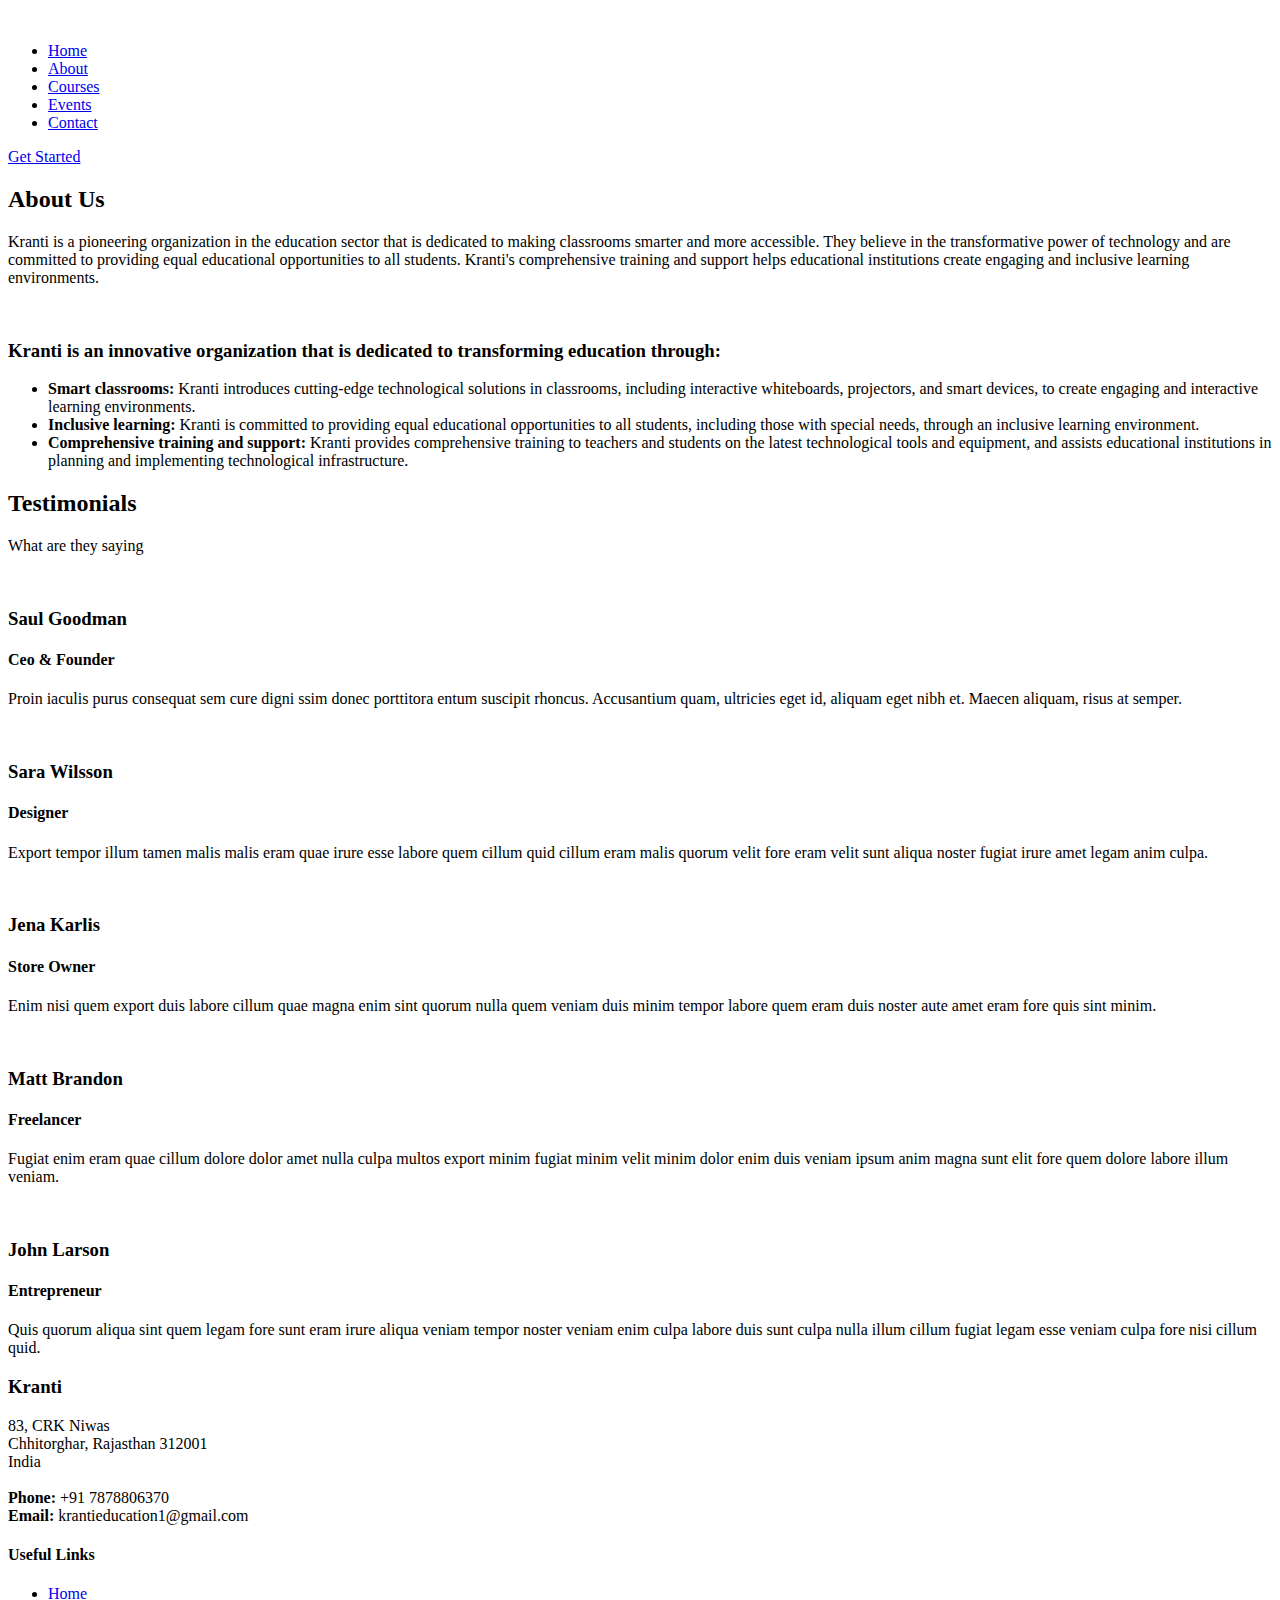
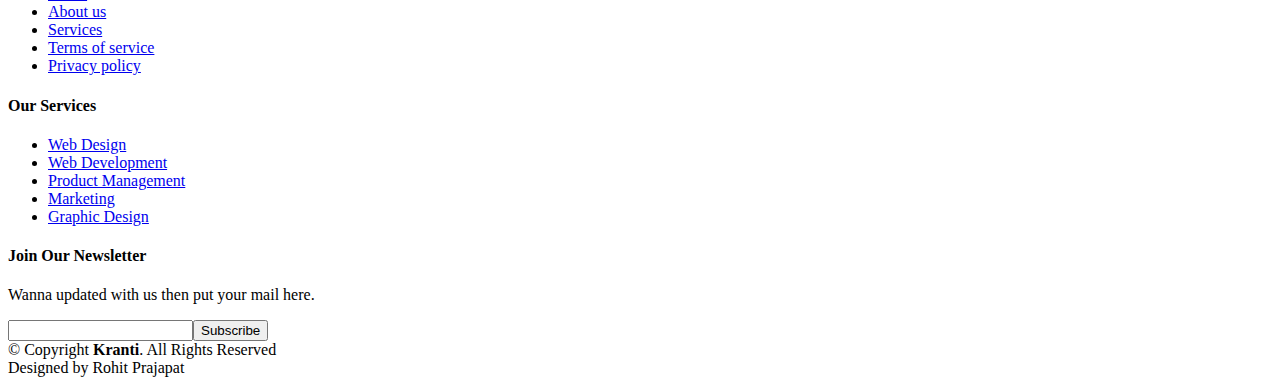
==== about.html @ 943b5983 "Add files via upload" ====
<!DOCTYPE html>
<html lang="en">

<head>
  <meta charset="utf-8">
  <meta content="width=device-width, initial-scale=1.0" name="viewport">

  <title>About</title>
  <meta content="" name="description">
  <meta content="" name="keywords">

  <!-- Favicons -->
  <link href="assets/img/favicon.png" rel="icon">
  <link href="assets/img/apple-touch-icon.png" rel="apple-touch-icon">

  <!-- Google Fonts -->
  <link href="https://fonts.googleapis.com/css?family=Open+Sans:300,300i,400,400i,600,600i,700,700i|Raleway:300,300i,400,400i,500,500i,600,600i,700,700i|Poppins:300,300i,400,400i,500,500i,600,600i,700,700i" rel="stylesheet">

  <!-- Vendor CSS Files -->
  <link href="assets/vendor/animate.css/animate.min.css" rel="stylesheet">
  <link href="assets/vendor/aos/aos.css" rel="stylesheet">
  <link href="assets/vendor/bootstrap/css/bootstrap.min.css" rel="stylesheet">
  <link href="assets/vendor/bootstrap-icons/bootstrap-icons.css" rel="stylesheet">
  <link href="assets/vendor/boxicons/css/boxicons.min.css" rel="stylesheet">
  <link href="assets/vendor/remixicon/remixicon.css" rel="stylesheet">
  <link href="assets/vendor/swiper/swiper-bundle.min.css" rel="stylesheet">

  <!-- Template Main CSS File -->
  <link href="assets/css/style.css" rel="stylesheet">

  <!-- =======================================================
  * Template Name: Kranti - v4.10.0
  * Template URL: https://bootstrapmade.com/Kranti-free-education-bootstrap-theme/
  * Author: BootstrapMade.com
  * License: https://bootstrapmade.com/license/
  ======================================================== -->
</head>

<body>

  <!-- ======= Header ======= -->
  <header id="header" class="fixed-top">
    <div class="container d-flex align-items-center">

      <!-- <h1 class="logo me-auto"><a href="index.html">Kranti</a></h1> -->
      <!-- Uncomment below if you prefer to use an image logo -->
      <a href="index.html" class="logo me-auto"><img src="assets/img/logo.png" alt="" class="img-fluid"></a>

      <nav id="navbar" class="navbar order-last order-lg-0">
        <ul>
          <li><a href="index.html">Home</a></li>
          <li><a class="active" href="about.html">About</a></li>
          <li><a href="courses.html">Courses</a></li>
          <!-- <li><a href="trainers.html">Trainers</a></li> -->
          <li><a href="events.html">Events</a></li>
          <!-- <li><a href="pricing.html">Pricing</a></li> -->

          <!-- <li class="dropdown"><a href="#"><span>Drop Down</span> <i class="bi bi-chevron-down"></i></a>
            <ul>
              <li><a href="#">Drop Down 1</a></li>
              <li class="dropdown"><a href="#"><span>Deep Drop Down</span> <i class="bi bi-chevron-right"></i></a>
                <ul>
                  <li><a href="#">Deep Drop Down 1</a></li>
                  <li><a href="#">Deep Drop Down 2</a></li>
                  <li><a href="#">Deep Drop Down 3</a></li>
                  <li><a href="#">Deep Drop Down 4</a></li>
                  <li><a href="#">Deep Drop Down 5</a></li>
                </ul>
              </li>
              <li><a href="#">Drop Down 2</a></li>
              <li><a href="#">Drop Down 3</a></li>
              <li><a href="#">Drop Down 4</a></li>
            </ul>
          </li> -->
          <li><a href="contact.html">Contact</a></li>
        </ul>
        <i class="bi bi-list mobile-nav-toggle"></i>
      </nav><!-- .navbar -->

      <a href="courses.html" class="get-started-btn">Get Started</a>

    </div>
  </header><!-- End Header -->

  <main id="main">
    <!-- ======= Breadcrumbs ======= -->
    <div class="breadcrumbs" data-aos="fade-in">
      <div class="container">
        <h2>About Us</h2>
        <p>Kranti is a pioneering organization in the education sector that is dedicated to making classrooms smarter and more accessible. They believe in the transformative power of technology and are committed to providing equal educational opportunities to all students. Kranti's comprehensive training and support helps educational institutions create engaging and inclusive learning environments.</p>
      </div>
    </div><!-- End Breadcrumbs -->

    <!-- ======= About Section ======= -->
    <section id="about" class="about">
      <div class="container" data-aos="fade-up">

        <div class="row">
          <div class="col-lg-6 order-1 order-lg-2" data-aos="fade-left" data-aos-delay="100">
            <img src="assets/img/about.jpg" class="img-fluid" alt="">
          </div>
          <div class="col-lg-6 pt-4 pt-lg-0 order-2 order-lg-1 content">
            <h3>Kranti is an innovative organization that is dedicated to transforming education through:</h3>
            <p class="fst-italic">
              
            </p>
            <ul>
              <li><i class="bi bi-check-circle"></i> <b>Smart classrooms:</b> Kranti introduces cutting-edge technological solutions in classrooms, including interactive whiteboards, projectors, and smart devices, to create engaging and interactive learning environments.</li>
              <li><i class="bi bi-check-circle"></i> <b>Inclusive learning:</b> Kranti is committed to providing equal educational opportunities to all students, including those with special needs, through an inclusive learning environment.</li>
              <li><i class="bi bi-check-circle"></i> <b>Comprehensive training and support:</b> Kranti provides comprehensive training to teachers and students on the latest technological tools and equipment, and assists educational institutions in planning and implementing technological infrastructure.</li>
            </ul>
            <!-- <p>
              Ullamco laboris nisi ut aliquip ex ea commodo consequat. Duis aute irure dolor in reprehenderit in voluptate
            </p> -->

          </div>
        </div>

      </div>
    </section><!-- End About Section -->

    <!-- ======= Counts Section ======= -->
    <!-- <section id="counts" class="counts section-bg">
      <div class="container">

        <div class="row counters">

          <div class="col-lg-3 col-6 text-center">
            <span data-purecounter-start="0" data-purecounter-end="1232" data-purecounter-duration="1" class="purecounter"></span>
            <p>Students</p>
          </div>

          <div class="col-lg-3 col-6 text-center">
            <span data-purecounter-start="0" data-purecounter-end="64" data-purecounter-duration="1" class="purecounter"></span>
            <p>Courses</p>
          </div>

          <div class="col-lg-3 col-6 text-center">
            <span data-purecounter-start="0" data-purecounter-end="42" data-purecounter-duration="1" class="purecounter"></span>
            <p>Events</p>
          </div>

          <div class="col-lg-3 col-6 text-center">
            <span data-purecounter-start="0" data-purecounter-end="15" data-purecounter-duration="1" class="purecounter"></span>
            <p>Trainers</p>
          </div>

        </div>

      </div>
    </section>End Counts Section -->

    <!-- ======= Testimonials Section ======= -->
    <section id="testimonials" class="testimonials">
      <div class="container" data-aos="fade-up">

        <div class="section-title">
          <h2>Testimonials</h2>
          <p>What are they saying</p>
        </div>

        <div class="testimonials-slider swiper" data-aos="fade-up" data-aos-delay="100">
          <div class="swiper-wrapper">

            <div class="swiper-slide">
              <div class="testimonial-wrap">
                <div class="testimonial-item">
                  <img src="assets/img/testimonials/testimonials-1.jpg" class="testimonial-img" alt="">
                  <h3>Saul Goodman</h3>
                  <h4>Ceo &amp; Founder</h4>
                  <p>
                    <i class="bx bxs-quote-alt-left quote-icon-left"></i>
                    Proin iaculis purus consequat sem cure digni ssim donec porttitora entum suscipit rhoncus. Accusantium quam, ultricies eget id, aliquam eget nibh et. Maecen aliquam, risus at semper.
                    <i class="bx bxs-quote-alt-right quote-icon-right"></i>
                  </p>
                </div>
              </div>
            </div><!-- End testimonial item -->

            <div class="swiper-slide">
              <div class="testimonial-wrap">
                <div class="testimonial-item">
                  <img src="assets/img/testimonials/testimonials-2.jpg" class="testimonial-img" alt="">
                  <h3>Sara Wilsson</h3>
                  <h4>Designer</h4>
                  <p>
                    <i class="bx bxs-quote-alt-left quote-icon-left"></i>
                    Export tempor illum tamen malis malis eram quae irure esse labore quem cillum quid cillum eram malis quorum velit fore eram velit sunt aliqua noster fugiat irure amet legam anim culpa.
                    <i class="bx bxs-quote-alt-right quote-icon-right"></i>
                  </p>
                </div>
              </div>
            </div><!-- End testimonial item -->

            <div class="swiper-slide">
              <div class="testimonial-wrap">
                <div class="testimonial-item">
                  <img src="assets/img/testimonials/testimonials-3.jpg" class="testimonial-img" alt="">
                  <h3>Jena Karlis</h3>
                  <h4>Store Owner</h4>
                  <p>
                    <i class="bx bxs-quote-alt-left quote-icon-left"></i>
                    Enim nisi quem export duis labore cillum quae magna enim sint quorum nulla quem veniam duis minim tempor labore quem eram duis noster aute amet eram fore quis sint minim.
                    <i class="bx bxs-quote-alt-right quote-icon-right"></i>
                  </p>
                </div>
              </div>
            </div><!-- End testimonial item -->

            <div class="swiper-slide">
              <div class="testimonial-wrap">
                <div class="testimonial-item">
                  <img src="assets/img/testimonials/testimonials-4.jpg" class="testimonial-img" alt="">
                  <h3>Matt Brandon</h3>
                  <h4>Freelancer</h4>
                  <p>
                    <i class="bx bxs-quote-alt-left quote-icon-left"></i>
                    Fugiat enim eram quae cillum dolore dolor amet nulla culpa multos export minim fugiat minim velit minim dolor enim duis veniam ipsum anim magna sunt elit fore quem dolore labore illum veniam.
                    <i class="bx bxs-quote-alt-right quote-icon-right"></i>
                  </p>
                </div>
              </div>
            </div><!-- End testimonial item -->

            <div class="swiper-slide">
              <div class="testimonial-wrap">
                <div class="testimonial-item">
                  <img src="assets/img/testimonials/testimonials-5.jpg" class="testimonial-img" alt="">
                  <h3>John Larson</h3>
                  <h4>Entrepreneur</h4>
                  <p>
                    <i class="bx bxs-quote-alt-left quote-icon-left"></i>
                    Quis quorum aliqua sint quem legam fore sunt eram irure aliqua veniam tempor noster veniam enim culpa labore duis sunt culpa nulla illum cillum fugiat legam esse veniam culpa fore nisi cillum quid.
                    <i class="bx bxs-quote-alt-right quote-icon-right"></i>
                  </p>
                </div>
              </div>
            </div><!-- End testimonial item -->

          </div>
          <div class="swiper-pagination"></div>
        </div>

      </div>
    </section><!-- End Testimonials Section -->

  </main><!-- End #main -->

  <!-- ======= Footer ======= -->
  <footer id="footer">

    <div class="footer-top">
      <div class="container">
        <div class="row">

          <div class="col-lg-3 col-md-6 footer-contact">
            <h3>Kranti</h3>
            <p>
              83, CRK Niwas <br>
              Chhitorghar, Rajasthan 312001<br>
              India <br><br>
              <strong>Phone:</strong> +91 7878806370<br>
              <strong>Email:</strong> krantieducation1@gmail.com<br>
            </p>
          </div>

          <div class="col-lg-2 col-md-6 footer-links">
            <h4>Useful Links</h4>
            <ul>
              <li><i class="bx bx-chevron-right"></i> <a href="#">Home</a></li>
              <li><i class="bx bx-chevron-right"></i> <a href="#">About us</a></li>
              <li><i class="bx bx-chevron-right"></i> <a href="#">Services</a></li>
              <li><i class="bx bx-chevron-right"></i> <a href="#">Terms of service</a></li>
              <li><i class="bx bx-chevron-right"></i> <a href="#">Privacy policy</a></li>
            </ul>
          </div>

          <div class="col-lg-3 col-md-6 footer-links">
            <h4>Our Services</h4>
            <ul>
              <li><i class="bx bx-chevron-right"></i> <a href="#">Web Design</a></li>
              <li><i class="bx bx-chevron-right"></i> <a href="#">Web Development</a></li>
              <li><i class="bx bx-chevron-right"></i> <a href="#">Product Management</a></li>
              <li><i class="bx bx-chevron-right"></i> <a href="#">Marketing</a></li>
              <li><i class="bx bx-chevron-right"></i> <a href="#">Graphic Design</a></li>
            </ul>
          </div>

          <div class="col-lg-4 col-md-6 footer-newsletter">
            <h4>Join Our Newsletter</h4>
            <p>Wanna updated with us then put your mail here.</p>
            <form action="" method="post">
              <input type="email" name="email"><input type="submit" value="Subscribe">
            </form>
          </div>

        </div>
      </div>
    </div>

    <div class="container d-md-flex py-4">

      <div class="me-md-auto text-center text-md-start">
        <div class="copyright">
          &copy; Copyright <strong><span>Kranti</span></strong>. All Rights Reserved
        </div>
        <div class="credits">
          
          Designed by Rohit Prajapat
        </div>
      </div>
      <div class="social-links text-center text-md-right pt-3 pt-md-0">
        <a href="#" class="twitter"><i class="bx bxl-twitter"></i></a>
        <a href="#" class="facebook"><i class="bx bxl-facebook"></i></a>
        <a href="#" class="instagram"><i class="bx bxl-instagram"></i></a>
        <a href="#" class="google-plus"><i class="bx bxl-skype"></i></a>
        <a href="#" class="linkedin"><i class="bx bxl-linkedin"></i></a>
      </div>
    </div>
  </footer><!-- End Footer -->

  <div id="preloader"></div>
  <a href="#" class="back-to-top d-flex align-items-center justify-content-center"><i class="bi bi-arrow-up-short"></i></a>

  <!-- Vendor JS Files -->
  <script src="assets/vendor/purecounter/purecounter_vanilla.js"></script>
  <script src="assets/vendor/aos/aos.js"></script>
  <script src="assets/vendor/bootstrap/js/bootstrap.bundle.min.js"></script>
  <script src="assets/vendor/swiper/swiper-bundle.min.js"></script>
  <script src="assets/vendor/php-email-form/validate.js"></script>

  <!-- Template Main JS File -->
  <script src="assets/js/main.js"></script>

</body>

</html>
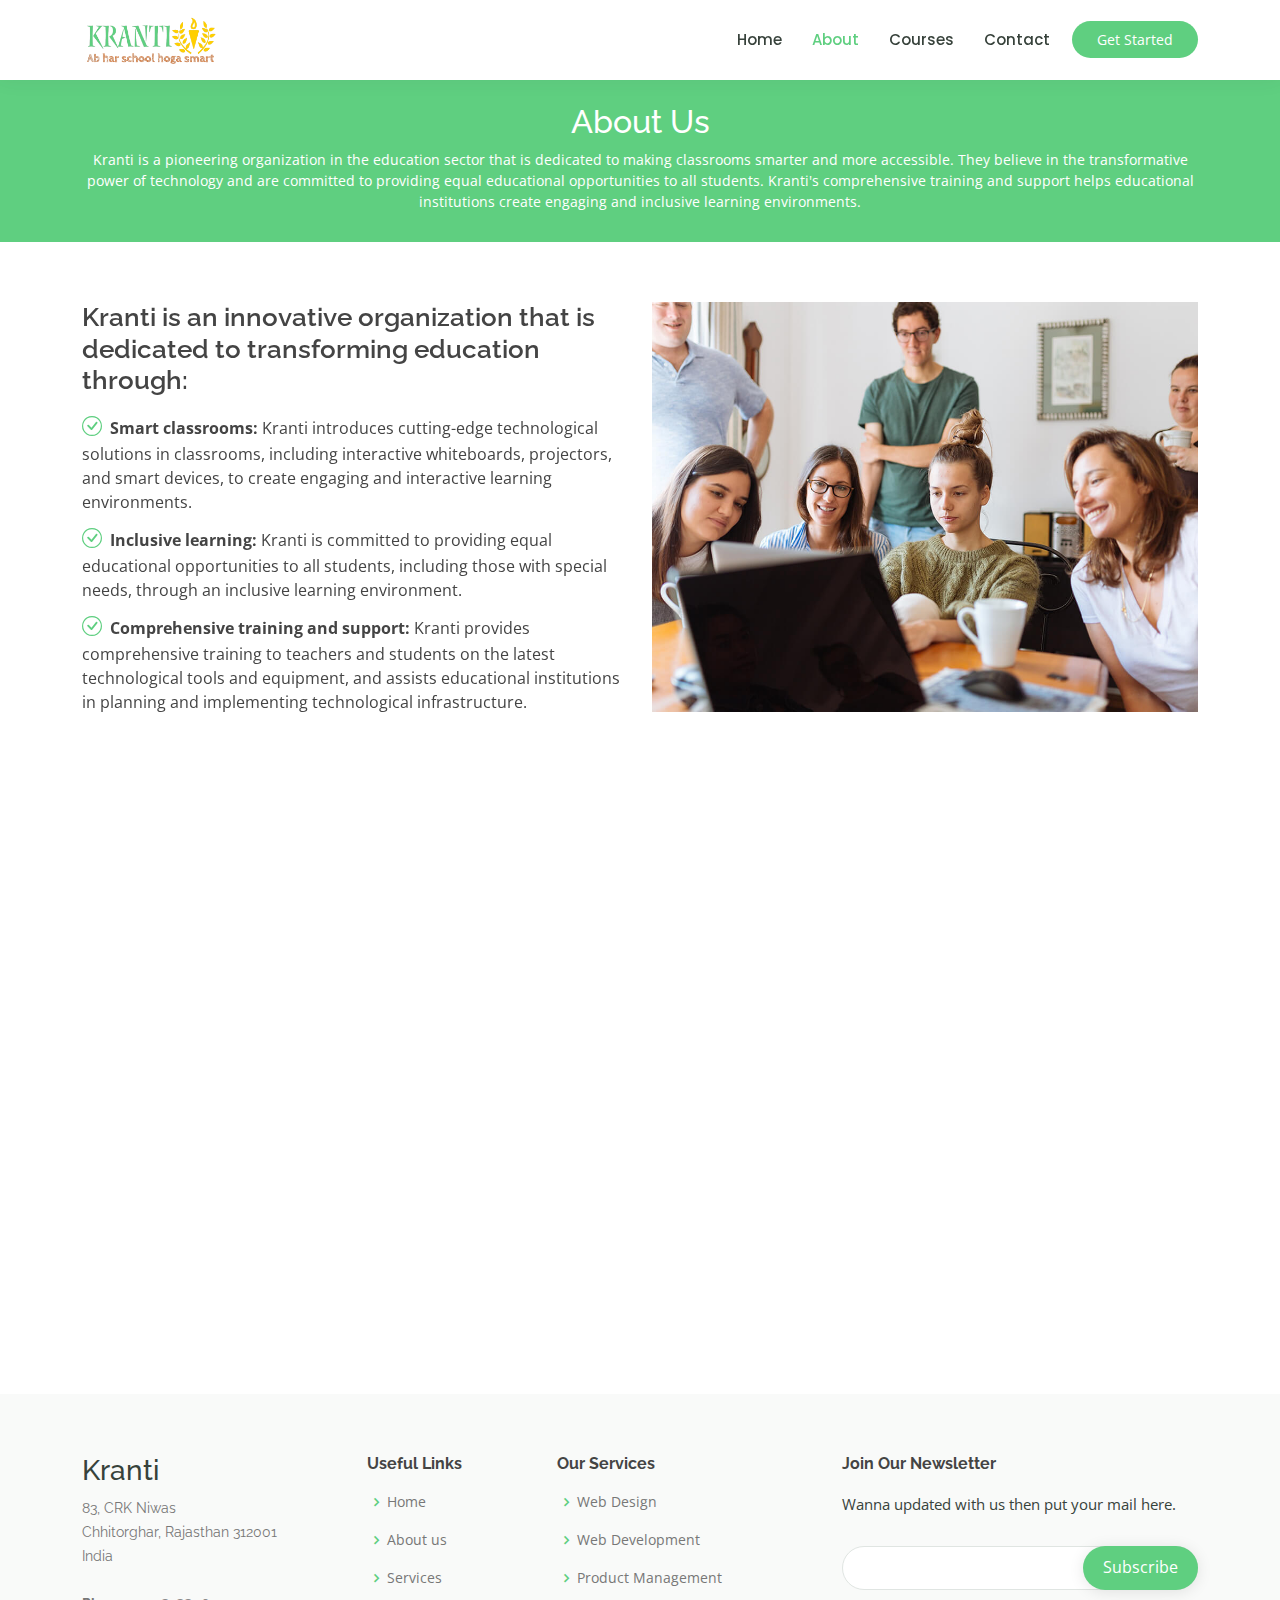
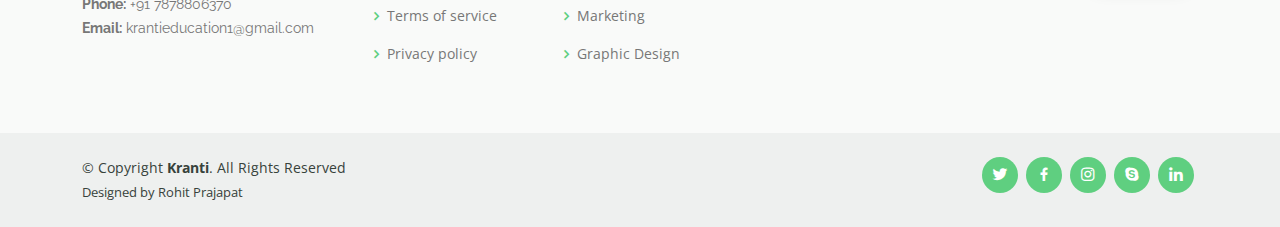
==== commit 221708fc: "events-page remove" ====
--- a/about.html
+++ b/about.html
@@ -14,7 +14,9 @@
   <link href="assets/img/apple-touch-icon.png" rel="apple-touch-icon">
 
   <!-- Google Fonts -->
-  <link href="https://fonts.googleapis.com/css?family=Open+Sans:300,300i,400,400i,600,600i,700,700i|Raleway:300,300i,400,400i,500,500i,600,600i,700,700i|Poppins:300,300i,400,400i,500,500i,600,600i,700,700i" rel="stylesheet">
+  <link
+    href="https://fonts.googleapis.com/css?family=Open+Sans:300,300i,400,400i,600,600i,700,700i|Raleway:300,300i,400,400i,500,500i,600,600i,700,700i|Poppins:300,300i,400,400i,500,500i,600,600i,700,700i"
+    rel="stylesheet">
 
   <!-- Vendor CSS Files -->
   <link href="assets/vendor/animate.css/animate.min.css" rel="stylesheet">
@@ -52,7 +54,7 @@
           <li><a class="active" href="about.html">About</a></li>
           <li><a href="courses.html">Courses</a></li>
           <!-- <li><a href="trainers.html">Trainers</a></li> -->
-          <li><a href="events.html">Events</a></li>
+          <!-- <li><a href="events.html">Events</a></li> -->
           <!-- <li><a href="pricing.html">Pricing</a></li> -->
 
           <!-- <li class="dropdown"><a href="#"><span>Drop Down</span> <i class="bi bi-chevron-down"></i></a>
@@ -87,7 +89,10 @@
     <div class="breadcrumbs" data-aos="fade-in">
       <div class="container">
         <h2>About Us</h2>
-        <p>Kranti is a pioneering organization in the education sector that is dedicated to making classrooms smarter and more accessible. They believe in the transformative power of technology and are committed to providing equal educational opportunities to all students. Kranti's comprehensive training and support helps educational institutions create engaging and inclusive learning environments.</p>
+        <p>Kranti is a pioneering organization in the education sector that is dedicated to making classrooms smarter
+          and more accessible. They believe in the transformative power of technology and are committed to providing
+          equal educational opportunities to all students. Kranti's comprehensive training and support helps educational
+          institutions create engaging and inclusive learning environments.</p>
       </div>
     </div><!-- End Breadcrumbs -->
 
@@ -102,12 +107,18 @@
           <div class="col-lg-6 pt-4 pt-lg-0 order-2 order-lg-1 content">
             <h3>Kranti is an innovative organization that is dedicated to transforming education through:</h3>
             <p class="fst-italic">
-              
+
             </p>
             <ul>
-              <li><i class="bi bi-check-circle"></i> <b>Smart classrooms:</b> Kranti introduces cutting-edge technological solutions in classrooms, including interactive whiteboards, projectors, and smart devices, to create engaging and interactive learning environments.</li>
-              <li><i class="bi bi-check-circle"></i> <b>Inclusive learning:</b> Kranti is committed to providing equal educational opportunities to all students, including those with special needs, through an inclusive learning environment.</li>
-              <li><i class="bi bi-check-circle"></i> <b>Comprehensive training and support:</b> Kranti provides comprehensive training to teachers and students on the latest technological tools and equipment, and assists educational institutions in planning and implementing technological infrastructure.</li>
+              <li><i class="bi bi-check-circle"></i> <b>Smart classrooms:</b> Kranti introduces cutting-edge
+                technological solutions in classrooms, including interactive whiteboards, projectors, and smart devices,
+                to create engaging and interactive learning environments.</li>
+              <li><i class="bi bi-check-circle"></i> <b>Inclusive learning:</b> Kranti is committed to providing equal
+                educational opportunities to all students, including those with special needs, through an inclusive
+                learning environment.</li>
+              <li><i class="bi bi-check-circle"></i> <b>Comprehensive training and support:</b> Kranti provides
+                comprehensive training to teachers and students on the latest technological tools and equipment, and
+                assists educational institutions in planning and implementing technological infrastructure.</li>
             </ul>
             <!-- <p>
               Ullamco laboris nisi ut aliquip ex ea commodo consequat. Duis aute irure dolor in reprehenderit in voluptate
@@ -170,7 +181,8 @@
                   <h4>Ceo &amp; Founder</h4>
                   <p>
                     <i class="bx bxs-quote-alt-left quote-icon-left"></i>
-                    Proin iaculis purus consequat sem cure digni ssim donec porttitora entum suscipit rhoncus. Accusantium quam, ultricies eget id, aliquam eget nibh et. Maecen aliquam, risus at semper.
+                    Proin iaculis purus consequat sem cure digni ssim donec porttitora entum suscipit rhoncus.
+                    Accusantium quam, ultricies eget id, aliquam eget nibh et. Maecen aliquam, risus at semper.
                     <i class="bx bxs-quote-alt-right quote-icon-right"></i>
                   </p>
                 </div>
@@ -185,7 +197,8 @@
                   <h4>Designer</h4>
                   <p>
                     <i class="bx bxs-quote-alt-left quote-icon-left"></i>
-                    Export tempor illum tamen malis malis eram quae irure esse labore quem cillum quid cillum eram malis quorum velit fore eram velit sunt aliqua noster fugiat irure amet legam anim culpa.
+                    Export tempor illum tamen malis malis eram quae irure esse labore quem cillum quid cillum eram malis
+                    quorum velit fore eram velit sunt aliqua noster fugiat irure amet legam anim culpa.
                     <i class="bx bxs-quote-alt-right quote-icon-right"></i>
                   </p>
                 </div>
@@ -200,7 +213,8 @@
                   <h4>Store Owner</h4>
                   <p>
                     <i class="bx bxs-quote-alt-left quote-icon-left"></i>
-                    Enim nisi quem export duis labore cillum quae magna enim sint quorum nulla quem veniam duis minim tempor labore quem eram duis noster aute amet eram fore quis sint minim.
+                    Enim nisi quem export duis labore cillum quae magna enim sint quorum nulla quem veniam duis minim
+                    tempor labore quem eram duis noster aute amet eram fore quis sint minim.
                     <i class="bx bxs-quote-alt-right quote-icon-right"></i>
                   </p>
                 </div>
@@ -215,7 +229,8 @@
                   <h4>Freelancer</h4>
                   <p>
                     <i class="bx bxs-quote-alt-left quote-icon-left"></i>
-                    Fugiat enim eram quae cillum dolore dolor amet nulla culpa multos export minim fugiat minim velit minim dolor enim duis veniam ipsum anim magna sunt elit fore quem dolore labore illum veniam.
+                    Fugiat enim eram quae cillum dolore dolor amet nulla culpa multos export minim fugiat minim velit
+                    minim dolor enim duis veniam ipsum anim magna sunt elit fore quem dolore labore illum veniam.
                     <i class="bx bxs-quote-alt-right quote-icon-right"></i>
                   </p>
                 </div>
@@ -230,7 +245,9 @@
                   <h4>Entrepreneur</h4>
                   <p>
                     <i class="bx bxs-quote-alt-left quote-icon-left"></i>
-                    Quis quorum aliqua sint quem legam fore sunt eram irure aliqua veniam tempor noster veniam enim culpa labore duis sunt culpa nulla illum cillum fugiat legam esse veniam culpa fore nisi cillum quid.
+                    Quis quorum aliqua sint quem legam fore sunt eram irure aliqua veniam tempor noster veniam enim
+                    culpa labore duis sunt culpa nulla illum cillum fugiat legam esse veniam culpa fore nisi cillum
+                    quid.
                     <i class="bx bxs-quote-alt-right quote-icon-right"></i>
                   </p>
                 </div>
@@ -305,7 +322,7 @@
           &copy; Copyright <strong><span>Kranti</span></strong>. All Rights Reserved
         </div>
         <div class="credits">
-          
+
           Designed by Rohit Prajapat
         </div>
       </div>
@@ -320,7 +337,8 @@
   </footer><!-- End Footer -->
 
   <div id="preloader"></div>
-  <a href="#" class="back-to-top d-flex align-items-center justify-content-center"><i class="bi bi-arrow-up-short"></i></a>
+  <a href="#" class="back-to-top d-flex align-items-center justify-content-center"><i
+      class="bi bi-arrow-up-short"></i></a>
 
   <!-- Vendor JS Files -->
   <script src="assets/vendor/purecounter/purecounter_vanilla.js"></script>
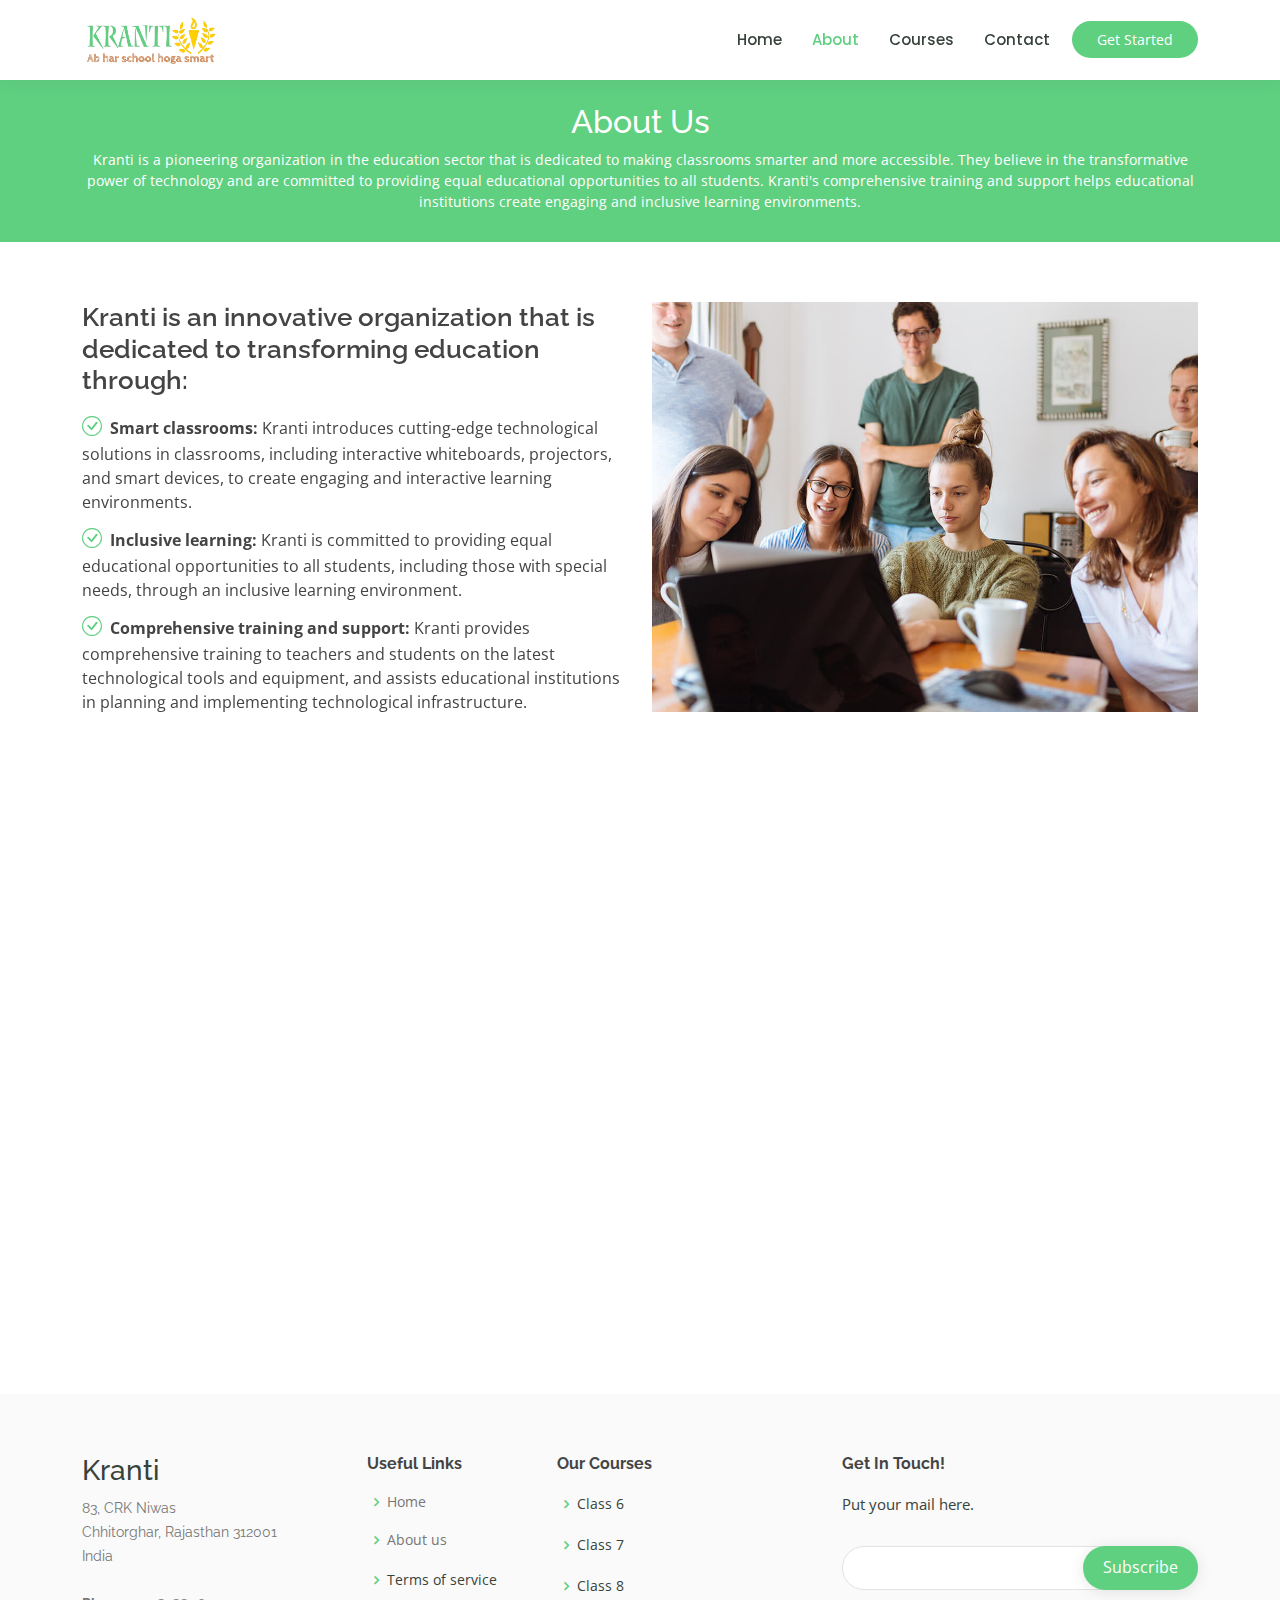
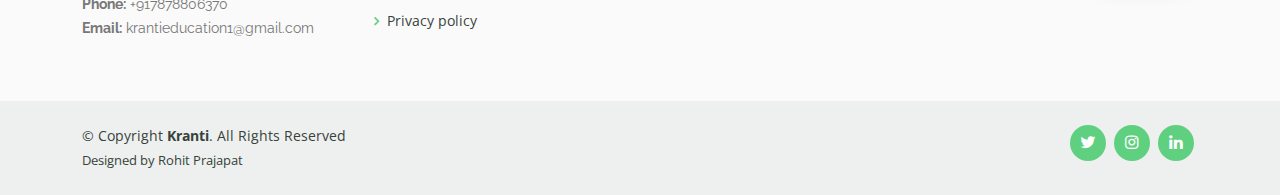
==== commit c18c0bc9: "HEADER" ====
--- a/about.html
+++ b/about.html
@@ -79,7 +79,7 @@
         <i class="bi bi-list mobile-nav-toggle"></i>
       </nav><!-- .navbar -->
 
-      <a href="courses.html" class="get-started-btn">Get Started</a>
+      <a href="Login.html" class="get-started-btn">Get Started</a>
 
     </div>
   </header><!-- End Header -->
@@ -176,13 +176,14 @@
             <div class="swiper-slide">
               <div class="testimonial-wrap">
                 <div class="testimonial-item">
-                  <img src="assets/img/testimonials/testimonials-1.jpg" class="testimonial-img" alt="">
-                  <h3>Saul Goodman</h3>
-                  <h4>Ceo &amp; Founder</h4>
+                  <!-- <img src="assets/img/testimonials/testimonials-1.jpg" class="testimonial-img" alt=""> -->
+                  <h3>Akhil</h3>
+                  <h4>Software Engineer</h4>
                   <p>
                     <i class="bx bxs-quote-alt-left quote-icon-left"></i>
-                    Proin iaculis purus consequat sem cure digni ssim donec porttitora entum suscipit rhoncus.
-                    Accusantium quam, ultricies eget id, aliquam eget nibh et. Maecen aliquam, risus at semper.
+                    Kranti Education helped me achieve my dream of learning computer programming without spending a
+                    single penny. Thank you
+                    for providing such a great platform!
                     <i class="bx bxs-quote-alt-right quote-icon-right"></i>
                   </p>
                 </div>
@@ -192,13 +193,14 @@
             <div class="swiper-slide">
               <div class="testimonial-wrap">
                 <div class="testimonial-item">
-                  <img src="assets/img/testimonials/testimonials-2.jpg" class="testimonial-img" alt="">
-                  <h3>Sara Wilsson</h3>
-                  <h4>Designer</h4>
+                  <!-- <img src="assets/img/testimonials/testimonials-2.jpg" class="testimonial-img" alt=""> -->
+                  <h3>Preeti Singh</h3>
+                  <h4>Student</h4>
                   <p>
                     <i class="bx bxs-quote-alt-left quote-icon-left"></i>
-                    Export tempor illum tamen malis malis eram quae irure esse labore quem cillum quid cillum eram malis
-                    quorum velit fore eram velit sunt aliqua noster fugiat irure amet legam anim culpa.
+                    I never thought I could get a quality education for free until I found Kranti Education. The courses
+                    are easy to follow
+                    and the instructors are always helpful.
                     <i class="bx bxs-quote-alt-right quote-icon-right"></i>
                   </p>
                 </div>
@@ -208,13 +210,14 @@
             <div class="swiper-slide">
               <div class="testimonial-wrap">
                 <div class="testimonial-item">
-                  <img src="assets/img/testimonials/testimonials-3.jpg" class="testimonial-img" alt="">
-                  <h3>Jena Karlis</h3>
-                  <h4>Store Owner</h4>
+                  <!-- <img src="assets/img/testimonials/testimonials-3.jpg" class="testimonial-img" alt=""> -->
+                  <h3>Manish Tiwari</h3>
+                  <h4>College Student</h4>
                   <p>
                     <i class="bx bxs-quote-alt-left quote-icon-left"></i>
-                    Enim nisi quem export duis labore cillum quae magna enim sint quorum nulla quem veniam duis minim
-                    tempor labore quem eram duis noster aute amet eram fore quis sint minim.
+                    Kranti Education has opened up new opportunities for me. The courses are well-structured and the
+                    interactive learning
+                    experience is amazing.
                     <i class="bx bxs-quote-alt-right quote-icon-right"></i>
                   </p>
                 </div>
@@ -224,30 +227,14 @@
             <div class="swiper-slide">
               <div class="testimonial-wrap">
                 <div class="testimonial-item">
-                  <img src="assets/img/testimonials/testimonials-4.jpg" class="testimonial-img" alt="">
-                  <h3>Matt Brandon</h3>
+                  <!-- <img src="assets/img/testimonials/testimonials-4.jpg" class="testimonial-img" alt=""> -->
+                  <h3>Priya Sharma</h3>
                   <h4>Freelancer</h4>
                   <p>
                     <i class="bx bxs-quote-alt-left quote-icon-left"></i>
-                    Fugiat enim eram quae cillum dolore dolor amet nulla culpa multos export minim fugiat minim velit
-                    minim dolor enim duis veniam ipsum anim magna sunt elit fore quem dolore labore illum veniam.
-                    <i class="bx bxs-quote-alt-right quote-icon-right"></i>
-                  </p>
-                </div>
-              </div>
-            </div><!-- End testimonial item -->
-
-            <div class="swiper-slide">
-              <div class="testimonial-wrap">
-                <div class="testimonial-item">
-                  <img src="assets/img/testimonials/testimonials-5.jpg" class="testimonial-img" alt="">
-                  <h3>John Larson</h3>
-                  <h4>Entrepreneur</h4>
-                  <p>
-                    <i class="bx bxs-quote-alt-left quote-icon-left"></i>
-                    Quis quorum aliqua sint quem legam fore sunt eram irure aliqua veniam tempor noster veniam enim
-                    culpa labore duis sunt culpa nulla illum cillum fugiat legam esse veniam culpa fore nisi cillum
-                    quid.
+                    As a single parent, I couldn't afford to pay for expensive courses. Kranti Education provided me
+                    with the opportunity to
+                    learn new skills and enhance my career prospects for free. Thank you!
                     <i class="bx bxs-quote-alt-right quote-icon-right"></i>
                   </p>
                 </div>
@@ -276,7 +263,7 @@
               83, CRK Niwas <br>
               Chhitorghar, Rajasthan 312001<br>
               India <br><br>
-              <strong>Phone:</strong> +91 7878806370<br>
+              <strong>Phone:</strong> +917878806370<br>
               <strong>Email:</strong> krantieducation1@gmail.com<br>
             </p>
           </div>
@@ -284,28 +271,25 @@
           <div class="col-lg-2 col-md-6 footer-links">
             <h4>Useful Links</h4>
             <ul>
-              <li><i class="bx bx-chevron-right"></i> <a href="#">Home</a></li>
+              <li><i class="bx bx-chevron-right"></i> <a href="index.html">Home</a></li>
               <li><i class="bx bx-chevron-right"></i> <a href="#">About us</a></li>
-              <li><i class="bx bx-chevron-right"></i> <a href="#">Services</a></li>
-              <li><i class="bx bx-chevron-right"></i> <a href="#">Terms of service</a></li>
-              <li><i class="bx bx-chevron-right"></i> <a href="#">Privacy policy</a></li>
+              <li><i class="bx bx-chevron-right"></i>Terms of service</a></li>
+              <li><i class="bx bx-chevron-right"></i>Privacy policy</a></li>
             </ul>
           </div>
 
           <div class="col-lg-3 col-md-6 footer-links">
-            <h4>Our Services</h4>
+            <h4>Our Courses</h4>
             <ul>
-              <li><i class="bx bx-chevron-right"></i> <a href="#">Web Design</a></li>
-              <li><i class="bx bx-chevron-right"></i> <a href="#">Web Development</a></li>
-              <li><i class="bx bx-chevron-right"></i> <a href="#">Product Management</a></li>
-              <li><i class="bx bx-chevron-right"></i> <a href="#">Marketing</a></li>
-              <li><i class="bx bx-chevron-right"></i> <a href="#">Graphic Design</a></li>
+              <li><i class="bx bx-chevron-right"></i> Class 6</a></li>
+              <li><i class="bx bx-chevron-right"></i> Class 7</a></li>
+              <li><i class="bx bx-chevron-right"></i> Class 8</a></li>
             </ul>
           </div>
 
           <div class="col-lg-4 col-md-6 footer-newsletter">
-            <h4>Join Our Newsletter</h4>
-            <p>Wanna updated with us then put your mail here.</p>
+            <h4>Get In Touch!</h4>
+            <p>Put your mail here.</p>
             <form action="" method="post">
               <input type="email" name="email"><input type="submit" value="Subscribe">
             </form>
@@ -323,15 +307,13 @@
         </div>
         <div class="credits">
 
-          Designed by Rohit Prajapat
+          Designed by Rohit Prajapat</a>
         </div>
       </div>
       <div class="social-links text-center text-md-right pt-3 pt-md-0">
-        <a href="#" class="twitter"><i class="bx bxl-twitter"></i></a>
-        <a href="#" class="facebook"><i class="bx bxl-facebook"></i></a>
-        <a href="#" class="instagram"><i class="bx bxl-instagram"></i></a>
-        <a href="#" class="google-plus"><i class="bx bxl-skype"></i></a>
-        <a href="#" class="linkedin"><i class="bx bxl-linkedin"></i></a>
+        <a href="https://twitter.com/krantieducatio1" class="twitter"><i class="bx bxl-twitter"></i></a>
+        <a href="https://instagram.com/karansenzk1?igshid=ZDdkNTZiNTM=" class="instagram"><i class="bx bxl-instagram"></i></a>
+        <a href="https://www.linkedin.com/in/kranti-education-03a1b2269/" class="linkedin"><i class="bx bxl-linkedin"></i></a>
       </div>
     </div>
   </footer><!-- End Footer -->
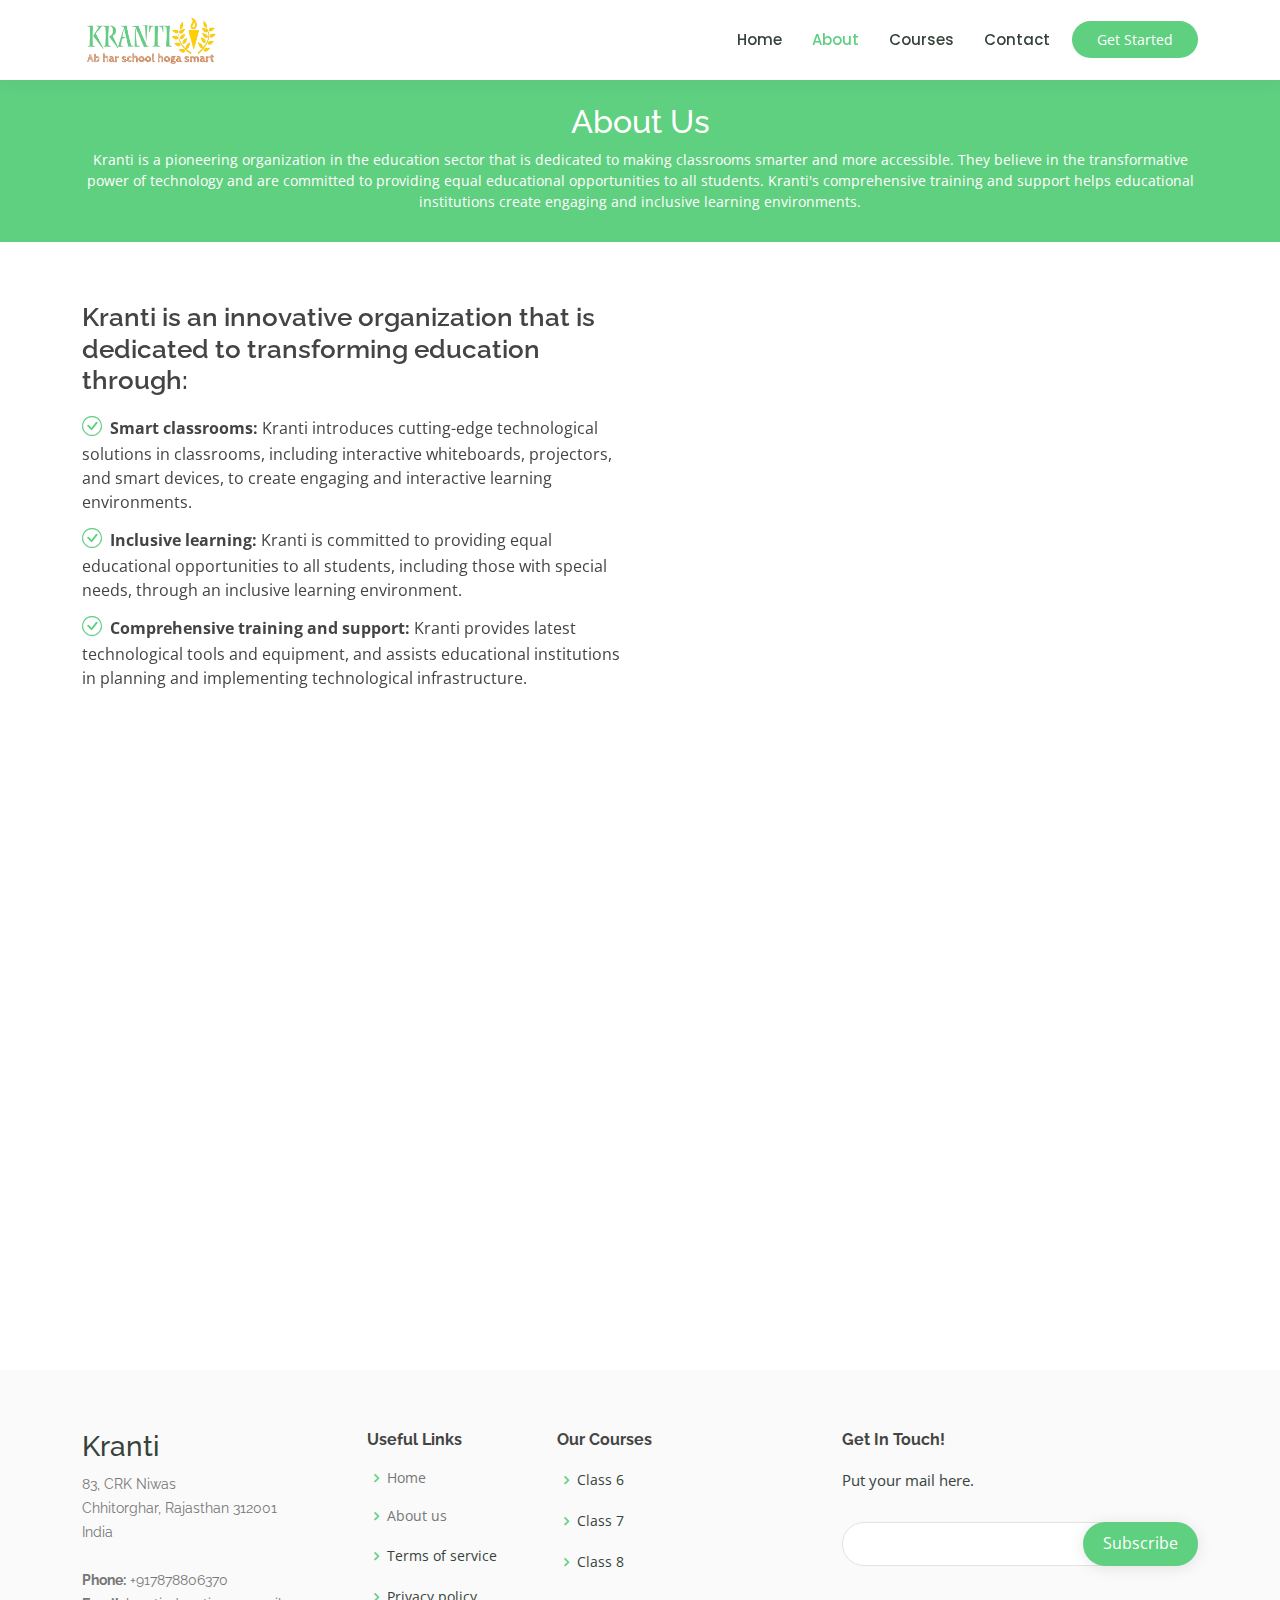
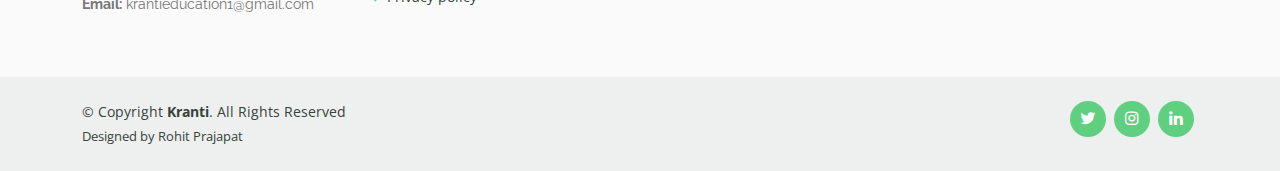
==== commit 92ee7db1: "pics-update" ====
--- a/about.html
+++ b/about.html
@@ -102,7 +102,10 @@
 
         <div class="row">
           <div class="col-lg-6 order-1 order-lg-2" data-aos="fade-left" data-aos-delay="100">
-            <img src="assets/img/about.jpg" class="img-fluid" alt="">
+            <!-- <img src="assets/img/about.jpg" class="img-fluid" alt=""> -->
+            <img
+              src="https://img.freepik.com/premium-photo/kids-science-concept-cute-indian-little-kid-student-scientist-studying-science-experimenting-with-microscope-chemicals-with-diagrams-doodles-drawn-green-chalkboard_466689-17297.jpg"
+              class="img-fluid" alt="">
           </div>
           <div class="col-lg-6 pt-4 pt-lg-0 order-2 order-lg-1 content">
             <h3>Kranti is an innovative organization that is dedicated to transforming education through:</h3>
@@ -117,7 +120,7 @@
                 educational opportunities to all students, including those with special needs, through an inclusive
                 learning environment.</li>
               <li><i class="bi bi-check-circle"></i> <b>Comprehensive training and support:</b> Kranti provides
-                comprehensive training to teachers and students on the latest technological tools and equipment, and
+                latest technological tools and equipment, and
                 assists educational institutions in planning and implementing technological infrastructure.</li>
             </ul>
             <!-- <p>
@@ -312,8 +315,10 @@
       </div>
       <div class="social-links text-center text-md-right pt-3 pt-md-0">
         <a href="https://twitter.com/krantieducatio1" class="twitter"><i class="bx bxl-twitter"></i></a>
-        <a href="https://instagram.com/karansenzk1?igshid=ZDdkNTZiNTM=" class="instagram"><i class="bx bxl-instagram"></i></a>
-        <a href="https://www.linkedin.com/in/kranti-education-03a1b2269/" class="linkedin"><i class="bx bxl-linkedin"></i></a>
+        <a href="https://instagram.com/karansenzk1?igshid=ZDdkNTZiNTM=" class="instagram"><i
+            class="bx bxl-instagram"></i></a>
+        <a href="https://www.linkedin.com/in/kranti-education-03a1b2269/" class="linkedin"><i
+            class="bx bxl-linkedin"></i></a>
       </div>
     </div>
   </footer><!-- End Footer -->
--- a/assets/css/style.css
+++ b/assets/css/style.css
@@ -398,7 +398,8 @@
 #hero {
   width: 100%;
   height: 80vh;
-  background: url("../img/hero-bg.jpg") top center;
+  /* background: url("../img/hero-bg.jpg") top center; */
+  background: url("../img/educational-theme-close-up-student-writing-classroom.jpg") top center;
   background-size: cover;
   position: relative;
 }
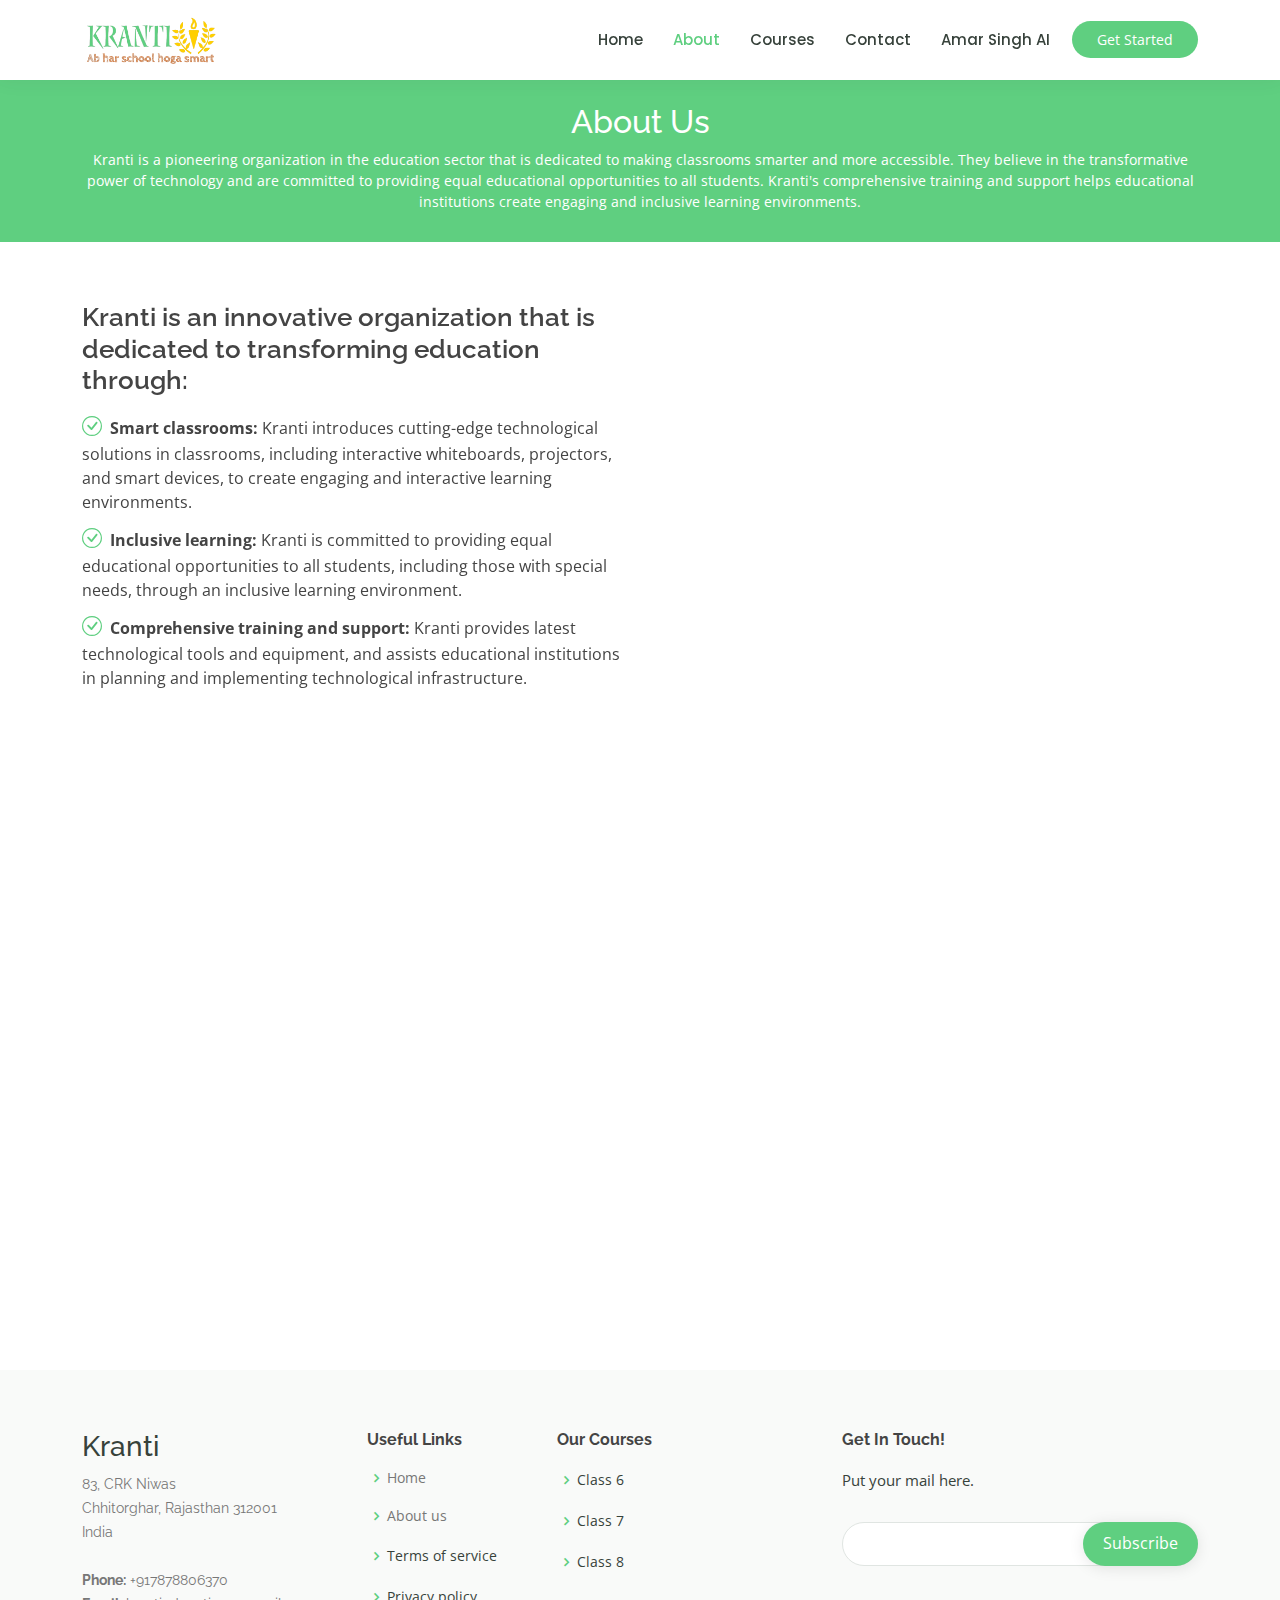
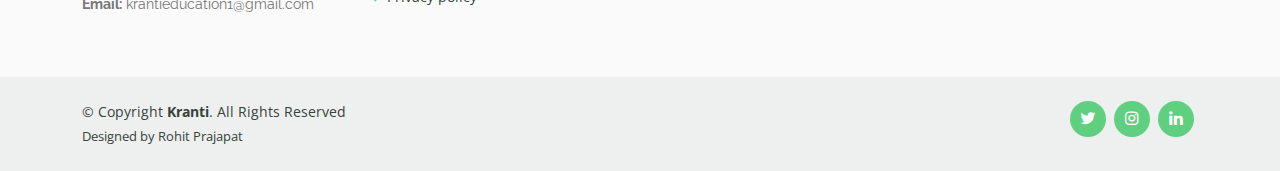
==== commit 5cdaa50f: "amar-ai-page add + navbar elem added" ====
--- a/about.html
+++ b/about.html
@@ -75,6 +75,7 @@
             </ul>
           </li> -->
           <li><a href="contact.html">Contact</a></li>
+          <li><a href="amar-ai.html">Amar Singh AI</a></li>
         </ul>
         <i class="bi bi-list mobile-nav-toggle"></i>
       </nav><!-- .navbar -->
@@ -314,10 +315,10 @@
         </div>
       </div>
       <div class="social-links text-center text-md-right pt-3 pt-md-0">
-        <a href="https://twitter.com/krantieducatio1" class="twitter"><i class="bx bxl-twitter"></i></a>
-        <a href="https://instagram.com/karansenzk1?igshid=ZDdkNTZiNTM=" class="instagram"><i
+        <a href="https://twitter.com/krantieducatio1" class="twitter" target="_blank"><i class="bx bxl-twitter"></i></a>
+        <a href="https://instagram.com/karansenzk1?igshid=ZDdkNTZiNTM=" class="instagram" target="_blank"><i
             class="bx bxl-instagram"></i></a>
-        <a href="https://www.linkedin.com/in/kranti-education-03a1b2269/" class="linkedin"><i
+        <a href="https://www.linkedin.com/in/kranti-education-03a1b2269/" class="linkedin" target="_blank"><i
             class="bx bxl-linkedin"></i></a>
       </div>
     </div>
--- a/assets/css/style.css
+++ b/assets/css/style.css
@@ -399,7 +399,7 @@
   width: 100%;
   height: 80vh;
   /* background: url("../img/hero-bg.jpg") top center; */
-  background: url("../img/educational-theme-close-up-student-writing-classroom.jpg") top center;
+  background: url("../img/educational-theme-close-up-student-writing-classroom-min.jpg") top center;
   background-size: cover;
   position: relative;
 }
@@ -1582,4 +1582,11 @@
   background: #3ac162;
   color: #fff;
   text-decoration: none;
+}
+
+/* -------------- Amar Singh AI ------------------ */
+#amar-singh-ai .coming-soon{
+  display: flex;
+  justify-content: center;
+  align-items: center;
 }